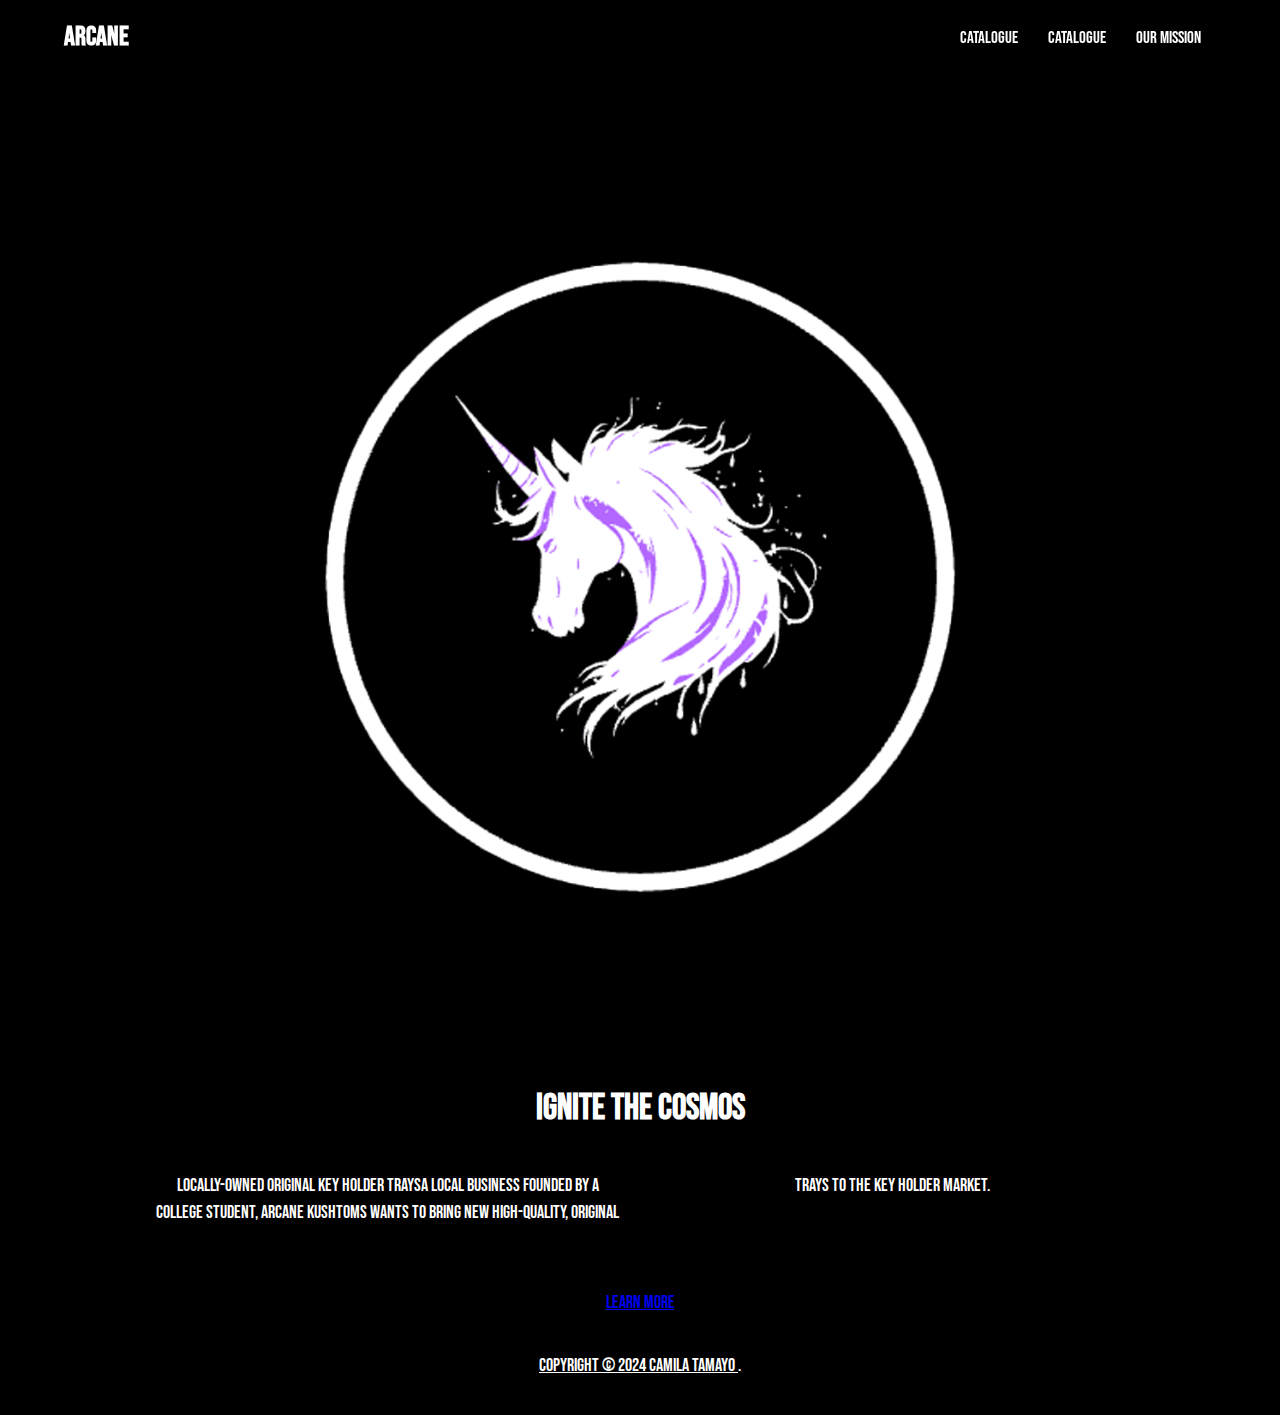
==== FinalProject/index.html @ 24046eed "Arcane website" ====
<!DOCTYPE html>
<html lang="en">
	<head>
		<meta charset="UTF-8" />
		<meta name="viewport" content="width=device-width, initial-scale=1.0" />
		<title>Arcane</title>

		<!--Google Fonts and stylesheet-->

		<link rel="preconnect" href="https://fonts.googleapis.com">
		<link rel="preconnect" href="https://fonts.gstatic.com" crossorigin>
		<link href="https://fonts.googleapis.com/css2?family=Bebas+Neue&family=Bungee&display=swap" rel="stylesheet">
		<link rel="stylesheet" type="text/css" href="css/styles-index.css" />


	</head>

	<body class="site">
		<a class="skip-link screen-reader-text" href="#content">Skip to content</a>

		<nav>
			<div class="navbar">
				<div class="logo"><a href="/index.html">Arcane</a></div>
			  <ul class="menu">
				<li><a href="/index.html">Catalogue</a></li>
				<li><a href="/products.html">Catalogue</a></li>
				<li><a href="/mission.html">Our Mission</a></li>
			  </ul>
			</div>
		  </nav>
		  </div>
		</body>
		</html>

		<header class="masthead">
			<div class="logo">Arcane</div>
		</header>

		<figure class="feature">
			<img
				src="images/arcanelogo.png"
				alt="Arcane logo."
			/>
		</figure>

		<main id="content" class="main-area">
			<section class="subheader">
				<div class="subheader-content">
					<h2 class="content-title">IGNITE THE COSMOS</h2>
					<div class="subheader-text">
						<p>
							Locally-owned ORIGINAL key holder traysA local business founded by a college student, Arcane Kushtoms wants to bring new high-quality, ORIGINAL trays to the key holder market.
						</p>
					</div>
					<!-- .subheader-text -->
				</div>
				<!-- .subheader-content -->
			</section>
			<!-- .subheader -->
<div class="learn"><a href="/products.html">Learn More</a></div>

			</section>
		</main>
		<footer class="footer">
			<aside>
				<a href="camilamtamayo.wordpress.com" target="_blank" rel="nofollow"
					>Copyright © 2024 Camila Tamayo </a
				>.
			</aside>
		</footer>
	</body>
</html>
---- FinalProject/css/styles-index.css ----
/*--------------------------------------------------------------
/screen reader/accessibility
--------------------------------------------------------------*/

.screen-reader-text {
	clip: rect(1px, 1px, 1px, 1px);
	position: absolute !important;
	height: 1px;
	width: 1px;
	overflow: hidden;
}

.screen-reader-text:hover,
.screen-reader-text:active,
.screen-reader-text:focus {
	background-color: #f1f1f1;
	border-radius: 3px;
	box-shadow: 0 0 2px 2px rgba(0, 0, 0, 0.6);
	clip: auto !important;
	color: #21759b;
	display: block;
	font-size: 14px;
	font-weight: bold;
	height: auto;
	left: 5px;
	line-height: normal;
	padding: 15px 23px 14px;
	text-decoration: none;
	top: 5px;
	width: auto;
	z-index: 100000;
}

/*--------------------------------------------------------------
general
--------------------------------------------------------------*/

html {
	background-color: #000000;
	-webkit-background-size: cover;
	-moz-background-size: cover;
	-o-background-size: cover;
	background-size: cover;
}

.site {
	grid-template-columns: 0.5fr 1.5fr 1.5fr 0.5fr;
	grid-template-rows: auto;
}

.learn {
	text-align: center;
	color: #ffffff;
}

/*--------------------------------------------------------------
Navbar
--------------------------------------------------------------*/

* {
	margin: 0;
	padding: 0;
	box-sizing: border-box;
	font-family: "Bebas Neue", sans-serif;
}
nav {
	position: fixed;
	left: 0;
	top: 0;
	width: 100%;
	height: 75px;
	background: #000000;
	box-shadow: 0 5px 10px rgba(0, 0, 0, 0.1);
}
nav .navbar {
	display: flex;
	align-items: center;
	justify-content: space-between;
	height: 100%;
	max-width: 90%;
	background: #000000;
	margin: auto;
}
nav .navbar .logo a {
	color: #fff;
	font-size: 27px;
	font-weight: 600;
	text-decoration: none;
}
nav .navbar .menu {
	display: flex;
}
.navbar .menu li {
	list-style: none;
	margin: 0 15px;
}
.navbar .menu li a {
	color: #fff;
	font-size: 17px;
	font-weight: 500;
	text-decoration: none;
}

.button a {
	position: fixed;
	bottom: 20px;
	right: 20px;
	color: #fff;
	background: #000000;
	padding: 7px 12px;
	font-size: 18px;
	border-radius: 6px;
	box-shadow: rgba(0, 0, 0, 0.15);
}

/*--------------------------------------------------------------
Header Area
--------------------------------------------------------------*/

/*---------- FEAUTURE -----------*/

.feature {
	margin-top: 2em;
	border-radius: 10px;
}

/*---------- SUBHEADER -----------*/

.subheader {
	padding-bottom: 2em;
	border-radius: 10px;
	margin-top: -2em;
}

.subheader-content {
	padding: 1.5em;
	color: #ffffff;
}

/*--------------------------------------------------------------
GENERAL FONTS
--------------------------------------------------------------*/

body {
	margin: 0;
	font-family: "Source Sans Pro", "Helvetica", "Arial", sans-serif;
	font-size: 18px;
	line-height: 1.5;
	color: #ffffff;
}

/*--------------------------------------------------------------
GENERAL STYLE
--------------------------------------------------------------*/

h1,
h2,
h3 {
	text-align: center;
	font-size: 2em;
	margin: 0;
	padding-bottom: 1em;
}

p {
	text-align: center;
	margin: 0;
	padding: 1em 0;
}

img {
	display: block;
	border: 0;
	width: 100%;
	height: auto;
}

/*--------------------------------------------------------------
Small Gallery Buckets
--------------------------------------------------------------*/

.smgallery {
	margin: 1em 0;
	padding: 1em 0 0 0em;
}

.smgallery ul {
	display: grid;
	grid-template-columns: 1fr;
	grid-template-rows: repeat(2, auto);
	gap: 1em;
	list-style: none;
	padding: 0;
	width: 100%;
}

.smgallery li {
	display: flex;
	flex-direction: column;
	background-color: hsl(51, 18%, 49%);
	border-radius: 5px;
	overflow: hidden;
}

.smgallery img {
	width: 100%;
	height: 300px;
	object-fit: cover;
	border-radius: 5px 5px 0 0;
}

.bucket {
	padding: 1em;
	flex-grow: 1;
}

/*--------------------------------------------------------------
FOOTER
--------------------------------------------------------------*/
.footer {
	padding: 2em;
	background: #000000;
	color: white;
	text-align: center;
}

.footer a {
	color: white;
}

.footer a:hover,
.footer a:focus {
	border-bottom: 1px solid white;
}

/*--------------------------------------------------------------
MEDIA QUERIES AND SUPPORT
--------------------------------------------------------------*/

@supports (grid-area: auto) {
	@media screen and (min-width: 50em) {
		.site {
			max-width: none;
			display: grid;
			grid-template-columns: 15em auto;
		}

		.header {
			grid-column: 1/3;
		}

		.feature {
			grid-column: 2/3;
		}

		.main-area {
			grid-column: 2/3;
		}

		.footer {
			grid-column: 1/3;
		}
	}

	@media screen and (min-width: 65em) {
		.site {
			grid-template-columns: 7em auto 7em;
		}

		.masthead {
			grid-column: 1/4;
		}

		.footer {
			grid-column: 1/4;
		}
	}
}

@media screen and (min-width: 600px) {
	.subheader-text {
		columns: 2;
		column-gap: 2em;
	}

	.subheader-text p {
		padding-top: 0;
	}
}
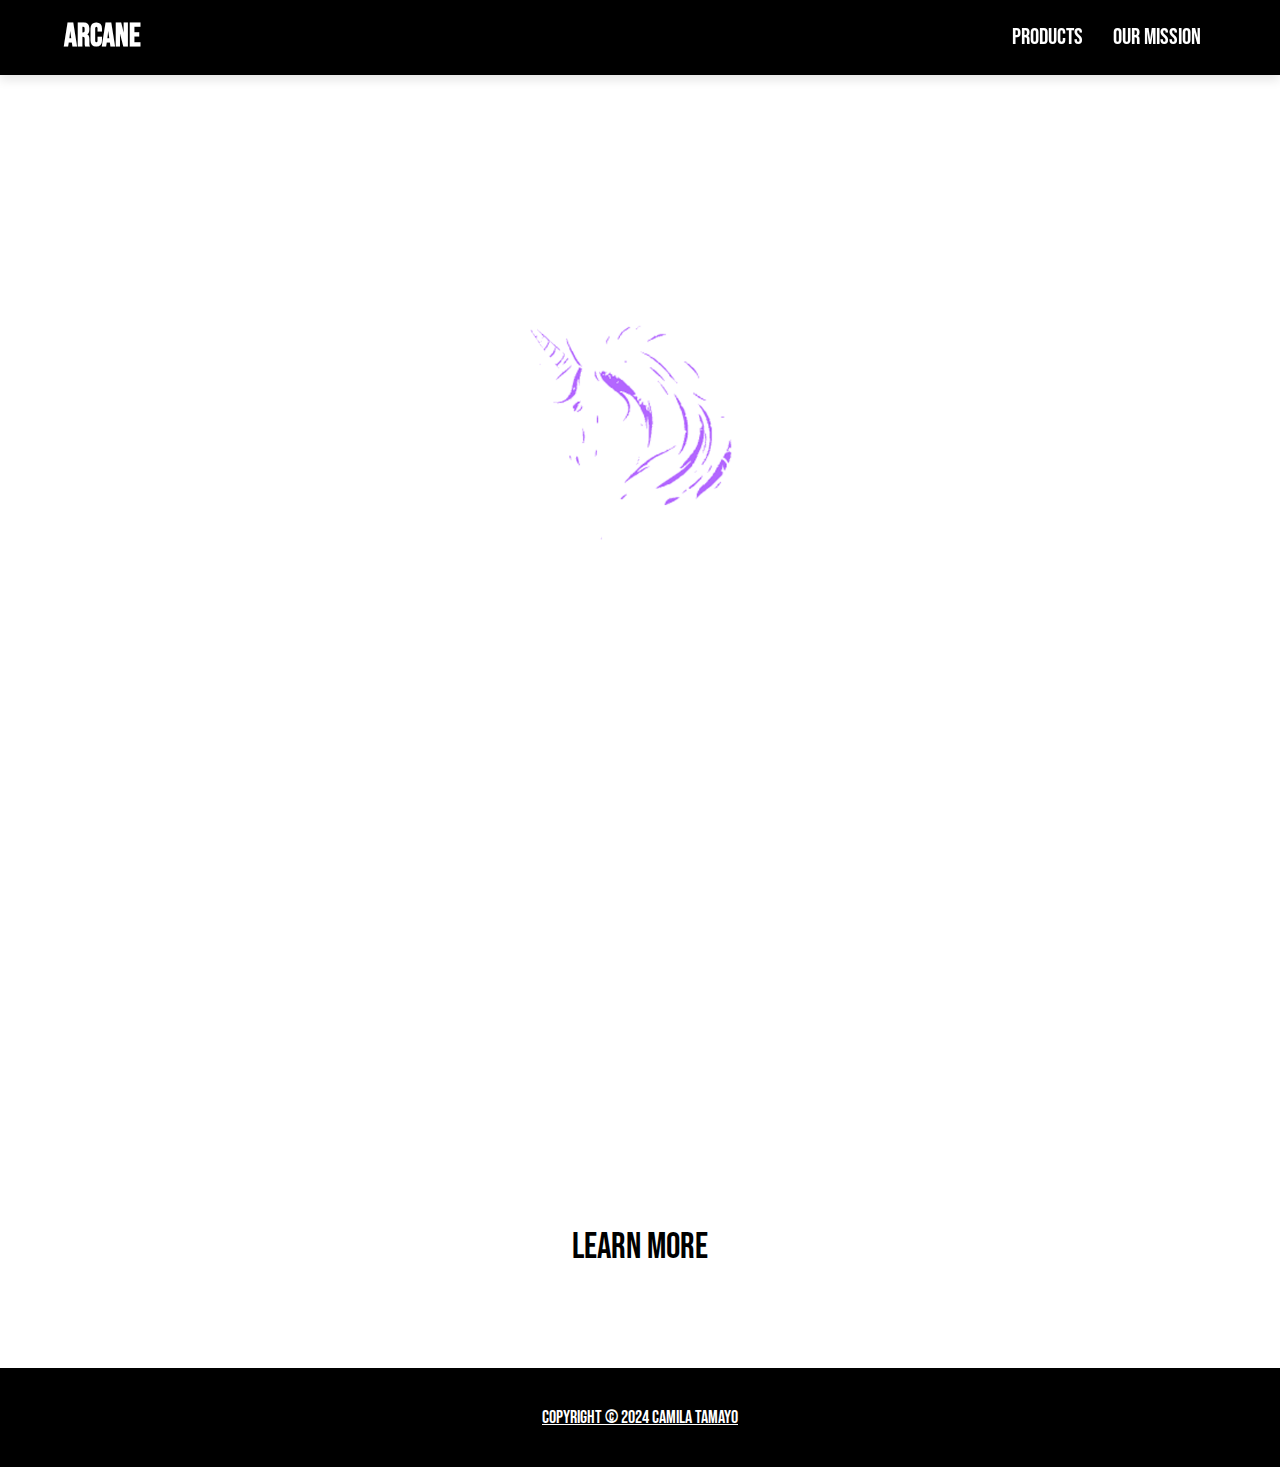
==== commit ef1231eb: "Add files via upload" ====
--- a/FinalProject/index.html
+++ b/FinalProject/index.html
@@ -7,41 +7,31 @@
 
 		<!--Google Fonts and stylesheet-->
 
-		<link rel="preconnect" href="https://fonts.googleapis.com">
-		<link rel="preconnect" href="https://fonts.gstatic.com" crossorigin>
-		<link href="https://fonts.googleapis.com/css2?family=Bebas+Neue&family=Bungee&display=swap" rel="stylesheet">
+		<link rel="preconnect" href="https://fonts.googleapis.com" />
+		<link rel="preconnect" href="https://fonts.gstatic.com" crossorigin />
+		<link
+			href="https://fonts.googleapis.com/css2?family=Bebas+Neue&family=Bungee&display=swap"
+			rel="stylesheet"
+		/>
 		<link rel="stylesheet" type="text/css" href="css/styles-index.css" />
-
-
 	</head>
 
 	<body class="site">
 		<a class="skip-link screen-reader-text" href="#content">Skip to content</a>
 
+		<figure class="feature">
+			<img src="images/arcanelogo.png" alt="Arcane logo." />
+		</figure>
+
 		<nav>
 			<div class="navbar">
 				<div class="logo"><a href="/index.html">Arcane</a></div>
-			  <ul class="menu">
-				<li><a href="/index.html">Catalogue</a></li>
-				<li><a href="/products.html">Catalogue</a></li>
-				<li><a href="/mission.html">Our Mission</a></li>
-			  </ul>
+				<ul class="menu">
+					<li><a href="/products.html">Products</a></li>
+					<li><a href="/mission.html">Our Mission</a></li>
+				</ul>
 			</div>
-		  </nav>
-		  </div>
-		</body>
-		</html>
-
-		<header class="masthead">
-			<div class="logo">Arcane</div>
-		</header>
-
-		<figure class="feature">
-			<img
-				src="images/arcanelogo.png"
-				alt="Arcane logo."
-			/>
-		</figure>
+		</nav>
 
 		<main id="content" class="main-area">
 			<section class="subheader">
@@ -49,23 +39,22 @@
 					<h2 class="content-title">IGNITE THE COSMOS</h2>
 					<div class="subheader-text">
 						<p>
-							Locally-owned ORIGINAL key holder traysA local business founded by a college student, Arcane Kushtoms wants to bring new high-quality, ORIGINAL trays to the key holder market.
+							A local business founded by a college student, Arcane wants to
+							bring new high-quality, ORIGINAL trays to the key holder market.
 						</p>
 					</div>
-					<!-- .subheader-text -->
 				</div>
-				<!-- .subheader-content -->
 			</section>
-			<!-- .subheader -->
-<div class="learn"><a href="/products.html">Learn More</a></div>
 
-			</section>
+			<div class="bottom-button">
+				<a href="/products.html">Learn More</a>
+			</div>
 		</main>
 		<footer class="footer">
 			<aside>
 				<a href="camilamtamayo.wordpress.com" target="_blank" rel="nofollow"
-					>Copyright © 2024 Camila Tamayo </a
-				>.
+					>Copyright © 2024 Camila Tamayo</a
+				>
 			</aside>
 		</footer>
 	</body>
--- a/FinalProject/css/styles-index.css
+++ b/FinalProject/css/styles-index.css
@@ -1,5 +1,5 @@
 /*--------------------------------------------------------------
-/screen reader/accessibility
+SCREEN READER/ACCESSIBILITY
 --------------------------------------------------------------*/
 
 .screen-reader-text {
@@ -32,11 +32,11 @@
 }
 
 /*--------------------------------------------------------------
-general
+GENERAL
 --------------------------------------------------------------*/
 
 html {
-	background-color: #000000;
+	background: url("/images/starsindex.jpg");
 	-webkit-background-size: cover;
 	-moz-background-size: cover;
 	-o-background-size: cover;
@@ -48,13 +48,13 @@
 	grid-template-rows: auto;
 }
 
-.learn {
+.bottom-button {
 	text-align: center;
 	color: #ffffff;
 }
 
 /*--------------------------------------------------------------
-Navbar
+NAVIGATION BAR
 --------------------------------------------------------------*/
 
 * {
@@ -114,7 +114,7 @@
 }
 
 /*--------------------------------------------------------------
-Header Area
+BODY
 --------------------------------------------------------------*/
 
 /*---------- FEAUTURE -----------*/
@@ -130,11 +130,26 @@
 	padding-bottom: 2em;
 	border-radius: 10px;
 	margin-top: -2em;
+	padding: 0 1.5em 0 1.5em;
 }
 
 .subheader-content {
-	padding: 1.5em;
 	color: #ffffff;
+}
+
+/*---------- BOTTOM BUTTON -----------*/
+
+.bottom-button {
+	margin: 2em 0 1.5em 0;
+	border: 0.2em solid;
+	border-color: #ffffff;
+	background-color: white;
+}
+
+.bottom-button a {
+	text-decoration: none;
+	color: #000000;
+	font-size: 2em;
 }
 
 /*--------------------------------------------------------------
@@ -157,15 +172,14 @@
 h2,
 h3 {
 	text-align: center;
-	font-size: 2em;
+	font-size: 3em;
 	margin: 0;
-	padding-bottom: 1em;
+	padding-bottom: 0.3em;
 }
 
 p {
 	text-align: center;
-	margin: 0;
-	padding: 1em 0;
+	font-size: 1.3em;
 }
 
 img {
@@ -176,45 +190,6 @@
 }
 
 /*--------------------------------------------------------------
-Small Gallery Buckets
---------------------------------------------------------------*/
-
-.smgallery {
-	margin: 1em 0;
-	padding: 1em 0 0 0em;
-}
-
-.smgallery ul {
-	display: grid;
-	grid-template-columns: 1fr;
-	grid-template-rows: repeat(2, auto);
-	gap: 1em;
-	list-style: none;
-	padding: 0;
-	width: 100%;
-}
-
-.smgallery li {
-	display: flex;
-	flex-direction: column;
-	background-color: hsl(51, 18%, 49%);
-	border-radius: 5px;
-	overflow: hidden;
-}
-
-.smgallery img {
-	width: 100%;
-	height: 300px;
-	object-fit: cover;
-	border-radius: 5px 5px 0 0;
-}
-
-.bucket {
-	padding: 1em;
-	flex-grow: 1;
-}
-
-/*--------------------------------------------------------------
 FOOTER
 --------------------------------------------------------------*/
 .footer {
@@ -238,39 +213,11 @@
 --------------------------------------------------------------*/
 
 @supports (grid-area: auto) {
-	@media screen and (min-width: 50em) {
-		.site {
-			max-width: none;
-			display: grid;
-			grid-template-columns: 15em auto;
-		}
-
-		.header {
-			grid-column: 1/3;
-		}
-
-		.feature {
-			grid-column: 2/3;
-		}
-
-		.main-area {
-			grid-column: 2/3;
-		}
-
-		.footer {
-			grid-column: 1/3;
-		}
-	}
-
 	@media screen and (min-width: 65em) {
 		.site {
 			grid-template-columns: 7em auto 7em;
 		}
 
-		.masthead {
-			grid-column: 1/4;
-		}
-
 		.footer {
 			grid-column: 1/4;
 		}
@@ -279,11 +226,56 @@
 
 @media screen and (min-width: 600px) {
 	.subheader-text {
-		columns: 2;
+		columns: 1;
 		column-gap: 2em;
+	}
+
+	nav .navbar .logo a {
+		color: #fff;
+		font-size: 1.8em;
+		font-weight: 600;
+		text-decoration: none;
+	}
+
+	.navbar .menu li a {
+		color: #fff;
+		font-size: 1.3em;
+		font-weight: 500;
+		text-decoration: none;
+	}
+
+	.feature {
+		display: flex;
+		justify-content: center;
+		align-items: center;
+		border-radius: 10px;
+		width: 60%;
+		margin-left: auto;
+		margin-right: auto;
+	}
+
+	.feature img {
+		max-width: 100%;
+		height: auto;
+	}
+	.bottom-button {
+		margin: 7em 2.5em 5em 2.5em;
+		border-color: #ffffff;
+		background-color: white;
+	}
+
+	.bottom-button a {
+		text-decoration: none;
+		color: #000000;
+		font-size: 2em;
+	}
+
+	h2 {
+		font-size: 5em;
 	}
 
 	.subheader-text p {
 		padding-top: 0;
-	}
-}
+		font-size: 3em;
+	}
+}
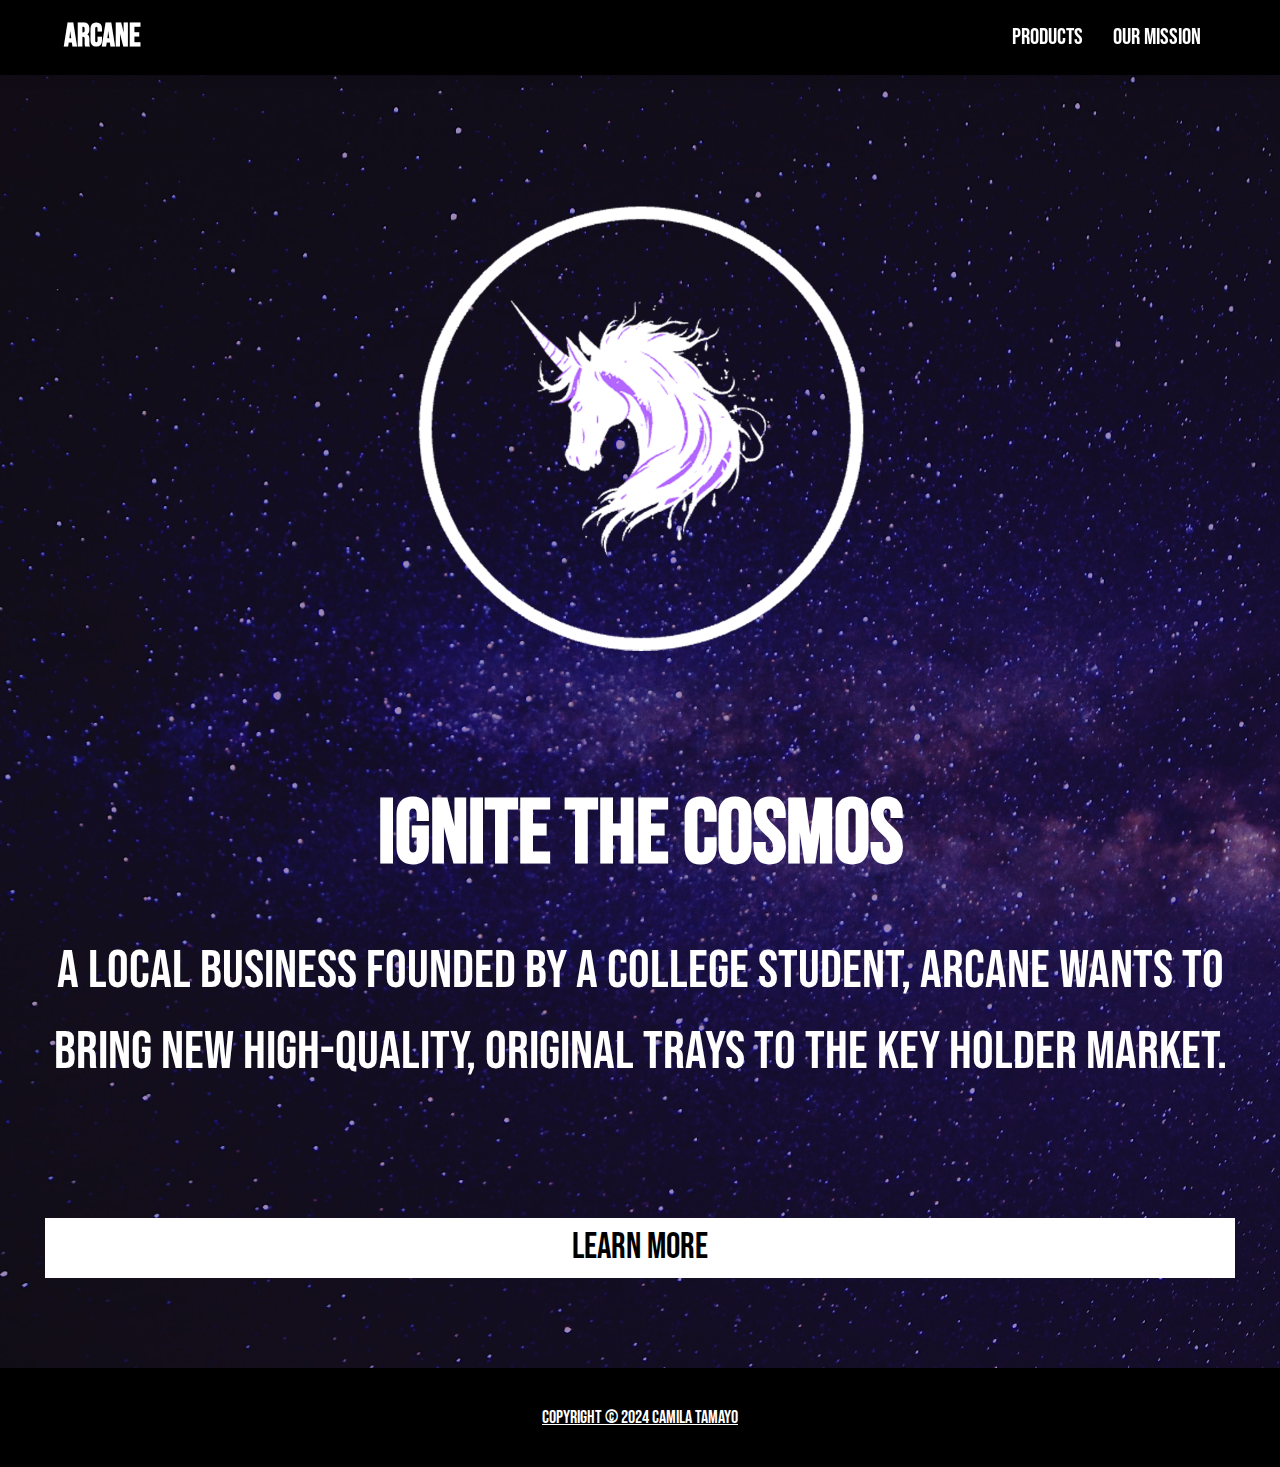
==== commit 9d15f3b7: "Add files via upload" ====
--- a/FinalProject/index.html
+++ b/FinalProject/index.html
@@ -13,7 +13,7 @@
 			href="https://fonts.googleapis.com/css2?family=Bebas+Neue&family=Bungee&display=swap"
 			rel="stylesheet"
 		/>
-		<link rel="stylesheet" type="text/css" href="css/styles-index.css" />
+		<link rel="stylesheet" href="../FinalProject/css/styles-indexx.css" />
 	</head>
 
 	<body class="site">
@@ -25,10 +25,10 @@
 
 		<nav>
 			<div class="navbar">
-				<div class="logo"><a href="/index.html">Arcane</a></div>
+				<div class="logo"><a href="../FinalProject/index.html">Arcane</a></div>
 				<ul class="menu">
-					<li><a href="/products.html">Products</a></li>
-					<li><a href="/mission.html">Our Mission</a></li>
+					<li><a href="../FinalProject/products.html">Products</a></li>
+					<li><a href="../FinalProject/mission.html">Our Mission</a></li>
 				</ul>
 			</div>
 		</nav>
@@ -47,12 +47,15 @@
 			</section>
 
 			<div class="bottom-button">
-				<a href="/products.html">Learn More</a>
+				<a href="../FinalProject/products.html">Learn More</a>
 			</div>
 		</main>
 		<footer class="footer">
 			<aside>
-				<a href="camilamtamayo.wordpress.com" target="_blank" rel="nofollow"
+				<a
+					href="https://camilamtamayo.wordpress.com"
+					target="_blank"
+					rel="nofollow"
 					>Copyright © 2024 Camila Tamayo</a
 				>
 			</aside>
--- a/FinalProject/css/styles-indexx.css
+++ b/FinalProject/css/styles-indexx.css
@@ -0,0 +1,281 @@
+/*--------------------------------------------------------------
+SCREEN READER/ACCESSIBILITY
+--------------------------------------------------------------*/
+
+.screen-reader-text {
+	clip: rect(1px, 1px, 1px, 1px);
+	position: absolute !important;
+	height: 1px;
+	width: 1px;
+	overflow: hidden;
+}
+
+.screen-reader-text:hover,
+.screen-reader-text:active,
+.screen-reader-text:focus {
+	background-color: #f1f1f1;
+	border-radius: 3px;
+	box-shadow: 0 0 2px 2px rgba(0, 0, 0, 0.6);
+	clip: auto !important;
+	color: #21759b;
+	display: block;
+	font-size: 14px;
+	font-weight: bold;
+	height: auto;
+	left: 5px;
+	line-height: normal;
+	padding: 15px 23px 14px;
+	text-decoration: none;
+	top: 5px;
+	width: auto;
+	z-index: 100000;
+}
+
+/*--------------------------------------------------------------
+GENERAL
+--------------------------------------------------------------*/
+
+html {
+	background: url(../images/multistars.jpg);
+	-webkit-background-size: cover;
+	-moz-background-size: cover;
+	-o-background-size: cover;
+	background-size: cover;
+}
+
+.site {
+	grid-template-columns: 0.5fr 1.5fr 1.5fr 0.5fr;
+	grid-template-rows: auto;
+}
+
+.bottom-button {
+	text-align: center;
+	color: #ffffff;
+}
+
+/*--------------------------------------------------------------
+NAVIGATION BAR
+--------------------------------------------------------------*/
+
+* {
+	margin: 0;
+	padding: 0;
+	box-sizing: border-box;
+	font-family: "Bebas Neue", sans-serif;
+}
+nav {
+	position: fixed;
+	left: 0;
+	top: 0;
+	width: 100%;
+	height: 75px;
+	background: #000000;
+	box-shadow: 0 5px 10px rgba(0, 0, 0, 0.1);
+}
+nav .navbar {
+	display: flex;
+	align-items: center;
+	justify-content: space-between;
+	height: 100%;
+	max-width: 90%;
+	background: #000000;
+	margin: auto;
+}
+nav .navbar .logo a {
+	color: #fff;
+	font-size: 27px;
+	font-weight: 600;
+	text-decoration: none;
+}
+nav .navbar .menu {
+	display: flex;
+}
+.navbar .menu li {
+	list-style: none;
+	margin: 0 15px;
+}
+.navbar .menu li a {
+	color: #fff;
+	font-size: 17px;
+	font-weight: 500;
+	text-decoration: none;
+}
+
+.button a {
+	position: fixed;
+	bottom: 20px;
+	right: 20px;
+	color: #fff;
+	background: #000000;
+	padding: 7px 12px;
+	font-size: 18px;
+	border-radius: 6px;
+	box-shadow: rgba(0, 0, 0, 0.15);
+}
+
+/*--------------------------------------------------------------
+BODY
+--------------------------------------------------------------*/
+
+/*---------- FEAUTURE -----------*/
+
+.feature {
+	margin-top: 2em;
+	border-radius: 10px;
+}
+
+/*---------- SUBHEADER -----------*/
+
+.subheader {
+	padding-bottom: 2em;
+	border-radius: 10px;
+	margin-top: -2em;
+	padding: 0 1.5em 0 1.5em;
+}
+
+.subheader-content {
+	color: #ffffff;
+}
+
+/*---------- BOTTOM BUTTON -----------*/
+
+.bottom-button {
+	margin: 2em 0 1.5em 0;
+	border: 0.2em solid;
+	border-color: #ffffff;
+	background-color: white;
+}
+
+.bottom-button a {
+	text-decoration: none;
+	color: #000000;
+	font-size: 2em;
+}
+
+/*--------------------------------------------------------------
+GENERAL FONTS
+--------------------------------------------------------------*/
+
+body {
+	margin: 0;
+	font-family: "Source Sans Pro", "Helvetica", "Arial", sans-serif;
+	font-size: 18px;
+	line-height: 1.5;
+	color: #ffffff;
+}
+
+/*--------------------------------------------------------------
+GENERAL STYLE
+--------------------------------------------------------------*/
+
+h1,
+h2,
+h3 {
+	text-align: center;
+	font-size: 3em;
+	margin: 0;
+	padding-bottom: 0.3em;
+}
+
+p {
+	text-align: center;
+	font-size: 1.3em;
+}
+
+img {
+	display: block;
+	border: 0;
+	width: 100%;
+	height: auto;
+}
+
+/*--------------------------------------------------------------
+FOOTER
+--------------------------------------------------------------*/
+.footer {
+	padding: 2em;
+	background: #000000;
+	color: white;
+	text-align: center;
+}
+
+.footer a {
+	color: white;
+}
+
+.footer a:hover,
+.footer a:focus {
+	border-bottom: 1px solid white;
+}
+
+/*--------------------------------------------------------------
+MEDIA QUERIES AND SUPPORT
+--------------------------------------------------------------*/
+
+@supports (grid-area: auto) {
+	@media screen and (min-width: 65em) {
+		.site {
+			grid-template-columns: 7em auto 7em;
+		}
+
+		.footer {
+			grid-column: 1/4;
+		}
+	}
+}
+
+@media screen and (min-width: 600px) {
+	.subheader-text {
+		columns: 1;
+		column-gap: 2em;
+	}
+
+	nav .navbar .logo a {
+		color: #fff;
+		font-size: 1.8em;
+		font-weight: 600;
+		text-decoration: none;
+	}
+
+	.navbar .menu li a {
+		color: #fff;
+		font-size: 1.3em;
+		font-weight: 500;
+		text-decoration: none;
+	}
+
+	.feature {
+		display: flex;
+		justify-content: center;
+		align-items: center;
+		border-radius: 10px;
+		width: 60%;
+		margin-left: auto;
+		margin-right: auto;
+	}
+
+	.feature img {
+		max-width: 100%;
+		height: auto;
+	}
+	.bottom-button {
+		margin: 7em 2.5em 5em 2.5em;
+		border-color: #ffffff;
+		background-color: white;
+	}
+
+	.bottom-button a {
+		text-decoration: none;
+		color: #000000;
+		font-size: 2em;
+	}
+
+	h2 {
+		font-size: 5em;
+	}
+
+	.subheader-text p {
+		padding-top: 0;
+		font-size: 3em;
+	}
+}
